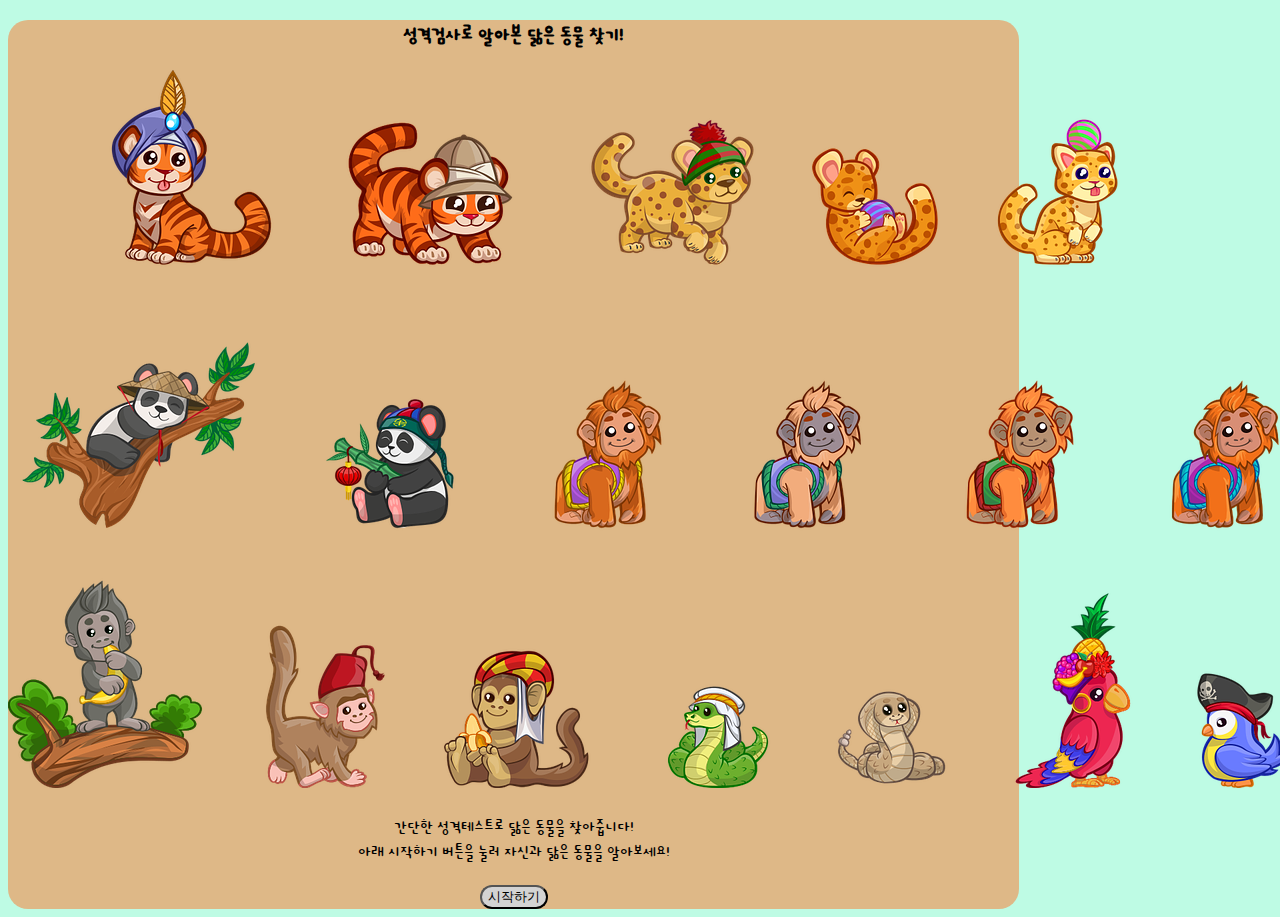
==== main.html @ 283481db "여기까지 작성하고 깃허브를 시작하게 되었습니다" ====
<!DOCTYPE html>
<html lang="ko">
<head>
    <meta charset="UTF-8">
    <meta name="viewport" content="width=device-width, initial-scale=1">
    <title>닮은 동물찾기!</title>
    <link href="https://cdn.jsdelivr.net/npm/bootstrap@5.2.1/dist/css/bootstrap.min.css" rel="stylesheet" integrity="sha384-iYQeCzEYFbKjA/T2uDLTpkwGzCiq6soy8tYaI1GyVh/UjpbCx/TYkiZhlZB6+fzT" crossorigin="anonymous">
    <link href="https://fonts.googleapis.com/css?family=Cute+Font:400" rel="stylesheet">
    <link rel="stylesheet" href="css/default.css">
    <link rel="stylesheet" href="css/start.css">
    <link rel="stylesheet" href="css/qna.css">
    <link rel="stylesheet" href="css/animation.css">
</head>
<body>
  <div class="container">
   <section id="start" class="mx-auto my-5 py-5 px-3">
      <h2>성격검사로 알아본 닮은 동물 찾기!</h2>
      <div class="mx-auto lg-6 md-8 sm-12">
         <img src="img/start.png" alt="startImg" class="img-fluid">
          <p> 간단한 성격테스트로 닮은 동물을 찾아줍니다!<br/>
              아래 시작하기 버튼을 눌러 자신과 닮은 동물을 알아보세요!          
           </p>
           <button type="button" class="btn btn-outline danger"  id="startBttn" onclick="js:startBttn()">시작하기</button>

      </div>
       
       
   </section>
   <section id="qna" class="mx-auto my-5 py-5">
       <div class="qBox mx-auto my-3 py-3">
           
       </div>
       <div class="aBox">
           
       </div>
       
       
   </section>
      <script src="js/start.js" charset="utf-8"></script>
      <script src="js/data.js" charset="utf-8"></script>
</div>  
</body>
</html>
---- css/default.css ----
body{
    background-color: #0df09a45;
}
---- css/start.css ----
/* 시작화면의 css스타일 입니다.*/
#start{
    background-color: burlywood;
    width: 80%;
    text-align: center;
    border-radius: 20px;
    font-family: 'Cute Font',cursive;
}
#startBttn{
    text-align: center;
    background-color:lightgray;/*버튼 클릭시-->#0dcaf0b8*/
    border-radius: 20px;
}
p{
    font-size: 20px;
}
---- css/qna.css ----
#qna{
    display: none;
}

.qBox{
    text-align: center;
    font-size: 20px; 
    background-color: lightblue;
    border-radius: 20px;
    width: 80%;
    border: 0px;
    
}

.answerList {
    background-color: whitesmoke;
    border-radius: 20px;
    display: block;
    width: 80%;
    border: 0px;
    animation-name: fadeIn;
    animation-duration: 2s;
}
.answerList:hover,.answerList:focus{
    background-color: lightblue;
    color:whitesmoke;
}
---- css/animation.css ----
@keyframes fadeIn{
    from{
        opacity: 0
    }
    to{
        opacity: 1
    }
}
@keyframes fadeOut{
    from{
        opacity: 1
    }
    to{
        opacity: 0
    }
}

.fadeOut{
    animation-name: fadeOut;
    animation-duration: 2s;
}
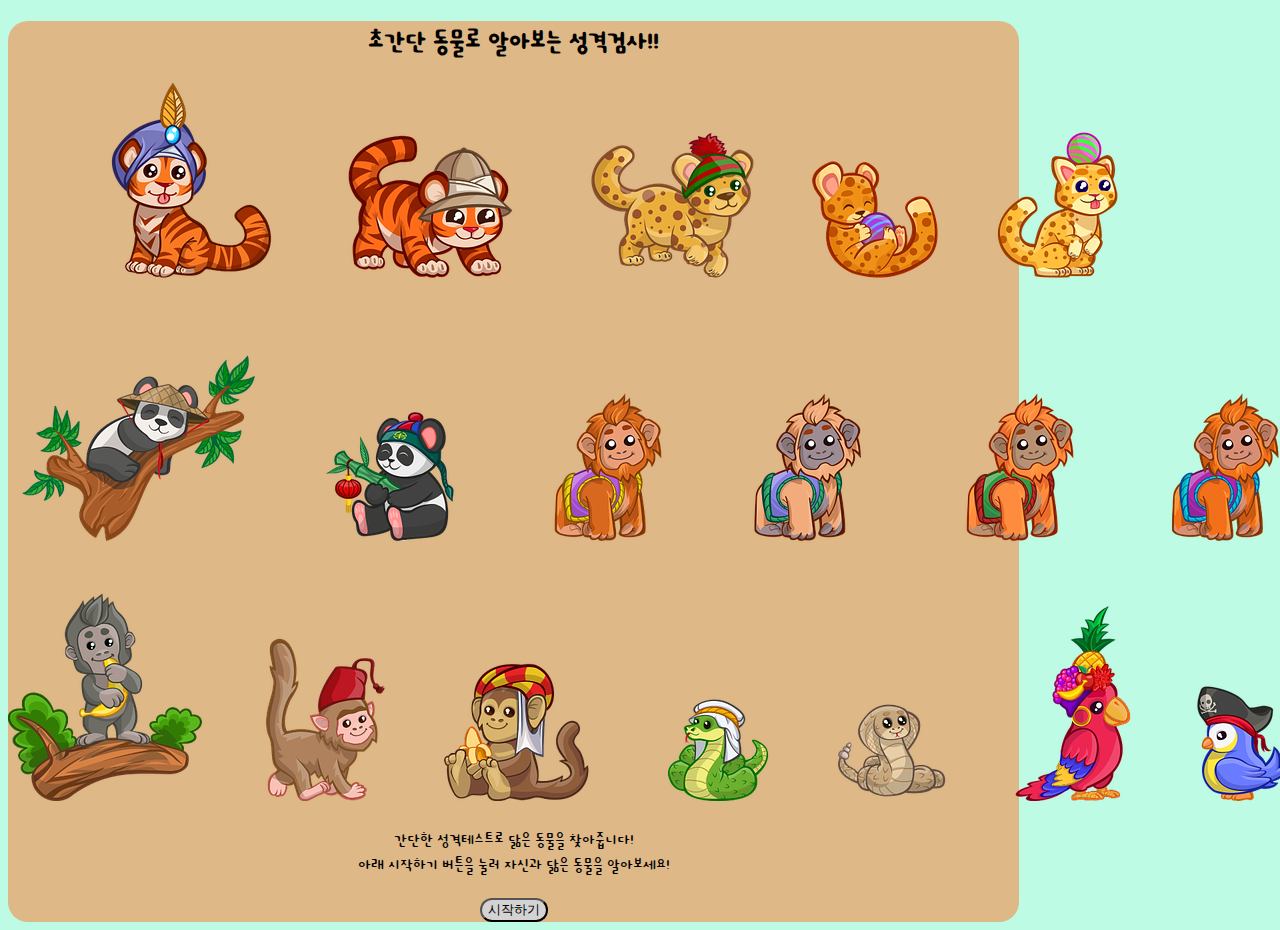
==== commit 99b08caa: "성격테스트를 통해 제일 유사한 동물사진을 보여주고 아래에 성격과 사진출처가 나오도록 기능 추가" ====
--- a/main.html
+++ b/main.html
@@ -1,43 +1,61 @@
 <!DOCTYPE html>
 <html lang="ko">
+
 <head>
     <meta charset="UTF-8">
     <meta name="viewport" content="width=device-width, initial-scale=1">
     <title>닮은 동물찾기!</title>
     <link href="https://cdn.jsdelivr.net/npm/bootstrap@5.2.1/dist/css/bootstrap.min.css" rel="stylesheet" integrity="sha384-iYQeCzEYFbKjA/T2uDLTpkwGzCiq6soy8tYaI1GyVh/UjpbCx/TYkiZhlZB6+fzT" crossorigin="anonymous">
-    <link href="https://fonts.googleapis.com/css?family=Cute+Font:400" rel="stylesheet">
+    <link rel="preconnect" href="https://fonts.googleapis.com">
+    <link rel="preconnect" href="https://fonts.gstatic.com" crossorigin>
+    <link href="https://fonts.googleapis.com/css2?family=Cute+Font&display=swap" rel="stylesheet">
     <link rel="stylesheet" href="css/default.css">
     <link rel="stylesheet" href="css/start.css">
     <link rel="stylesheet" href="css/qna.css">
     <link rel="stylesheet" href="css/animation.css">
+    <link rel="stylesheet" href="css/result.css">
 </head>
+
 <body>
-  <div class="container">
-   <section id="start" class="mx-auto my-5 py-5 px-3">
-      <h2>성격검사로 알아본 닮은 동물 찾기!</h2>
-      <div class="mx-auto lg-6 md-8 sm-12">
-         <img src="img/start.png" alt="startImg" class="img-fluid">
-          <p> 간단한 성격테스트로 닮은 동물을 찾아줍니다!<br/>
-              아래 시작하기 버튼을 눌러 자신과 닮은 동물을 알아보세요!          
-           </p>
-           <button type="button" class="btn btn-outline danger"  id="startBttn" onclick="js:startBttn()">시작하기</button>
+    <div class="container">
+        <section id="start" class="mx-auto my-5 py-5 px-3">
+            <h1>초간단 동물로 알아보는 성격검사!!</h1>
+            <div class="mx-auto lg-6 md-8 sm-12">
+                <img src="img/start.png" alt="startImg" class="img-fluid">
+                <p> 간단한 성격테스트로 닮은 동물을 찾아줍니다!<br/>
+                    아래 시작하기 버튼을 눌러 자신과 닮은 동물을 알아보세요!
+                </p>
+                <button type="button" class="btn btn-outline danger" id="startBttn" onclick="js:startBttn()">시작하기</button>
 
-      </div>
-       
-       
-   </section>
-   <section id="qna" class="mx-auto my-5 py-5">
-       <div class="qBox mx-auto my-3 py-3">
-           
-       </div>
-       <div class="aBox">
-           
-       </div>
-       
-       
-   </section>
-      <script src="js/start.js" charset="utf-8"></script>
-      <script src="js/data.js" charset="utf-8"></script>
-</div>  
+            </div>
+
+
+        </section>
+        <section id="qna" class="mx-auto my-5 py-5">
+            <div class="qBox mx-auto my-3 py-3">
+
+            </div>
+            <div class="aBox">
+
+            </div>
+
+
+        </section>
+        <section id="result" class="mx-auto my-5 py-5 px-3">
+            <h1>당신의 성격과 가장 닮은 동물은?!</h1>
+            <div id="resultImg">
+                
+            </div>
+            <div id="resultName">
+            </div>
+            <button id="restart" type="button" class="btn btn-outline danger" onclick="js:restart()">다시 시작!</button>
+            <button id="kakao" type="button" class="mt-3 py-2 px-3 kakao" onclick="js:setShare()">공유하기</button><br>
+            <div id="src">        
+            </div>
+        </section>
+        <script src="js/start.js" charset="utf-8"></script>
+        <script src="js/data.js" charset="utf-8"></script>
+    </div>
 </body>
-</html>+
+</html>
--- a/css/qna.css
+++ b/css/qna.css
@@ -1,7 +1,9 @@
 #qna{
     display: none;
+    font-family: 'Cute Font', cursive;
 }
 
+    
 .qBox{
     text-align: center;
     font-size: 20px; 
--- a/css/result.css
+++ b/css/result.css
@@ -0,0 +1,27 @@
+#result{
+    display: none;
+    background-color: whitesmoke;
+    width: 80%;
+    text-align: center;
+    border-radius: 20px;
+    font-family: 'Cute Font', cursive;
+    
+}
+
+#resultName{
+    font-size: 30px;
+    background-color: whitesmoke;
+}
+
+
+#restart{
+    text-align: center;
+    background-color:lightgray;
+    border-radius: 20px;
+}
+
+#kakao{
+    text-align: center;
+    background-color:lightgray;
+    border-radius: 20px;
+}